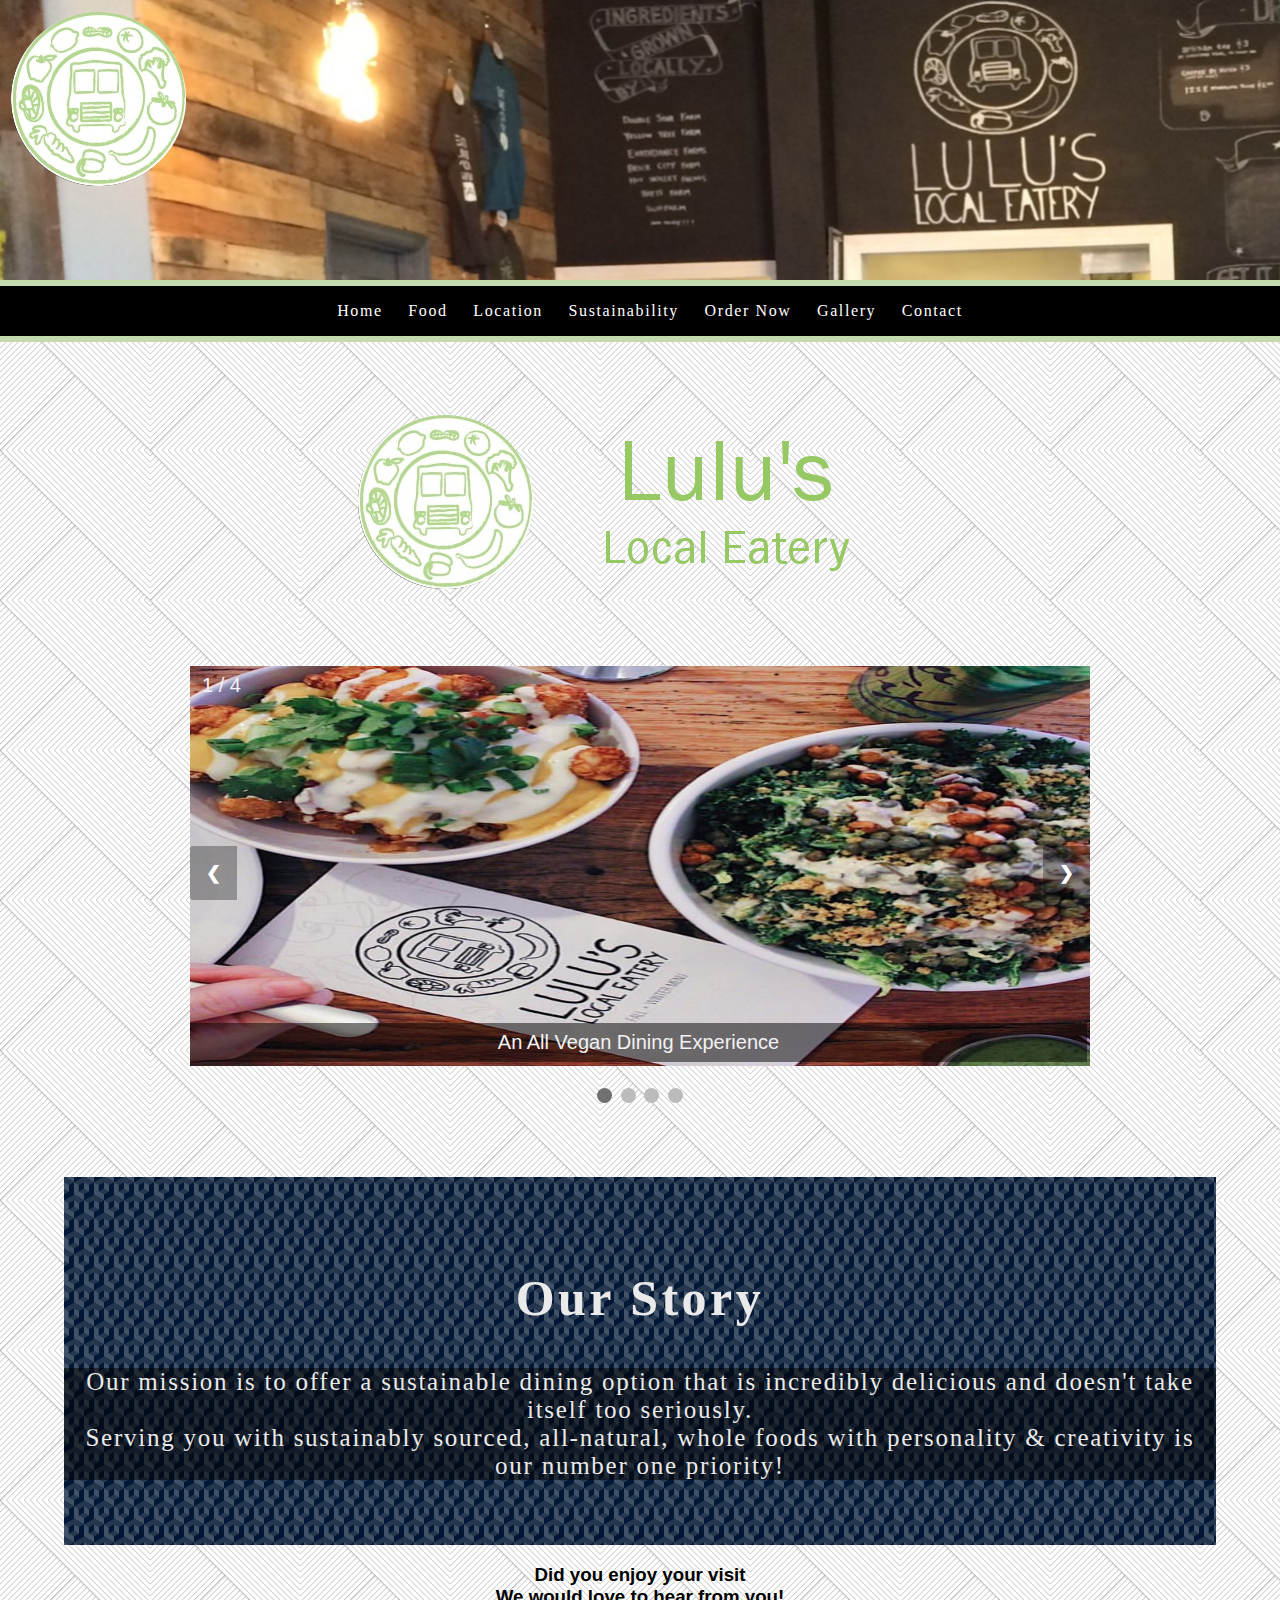
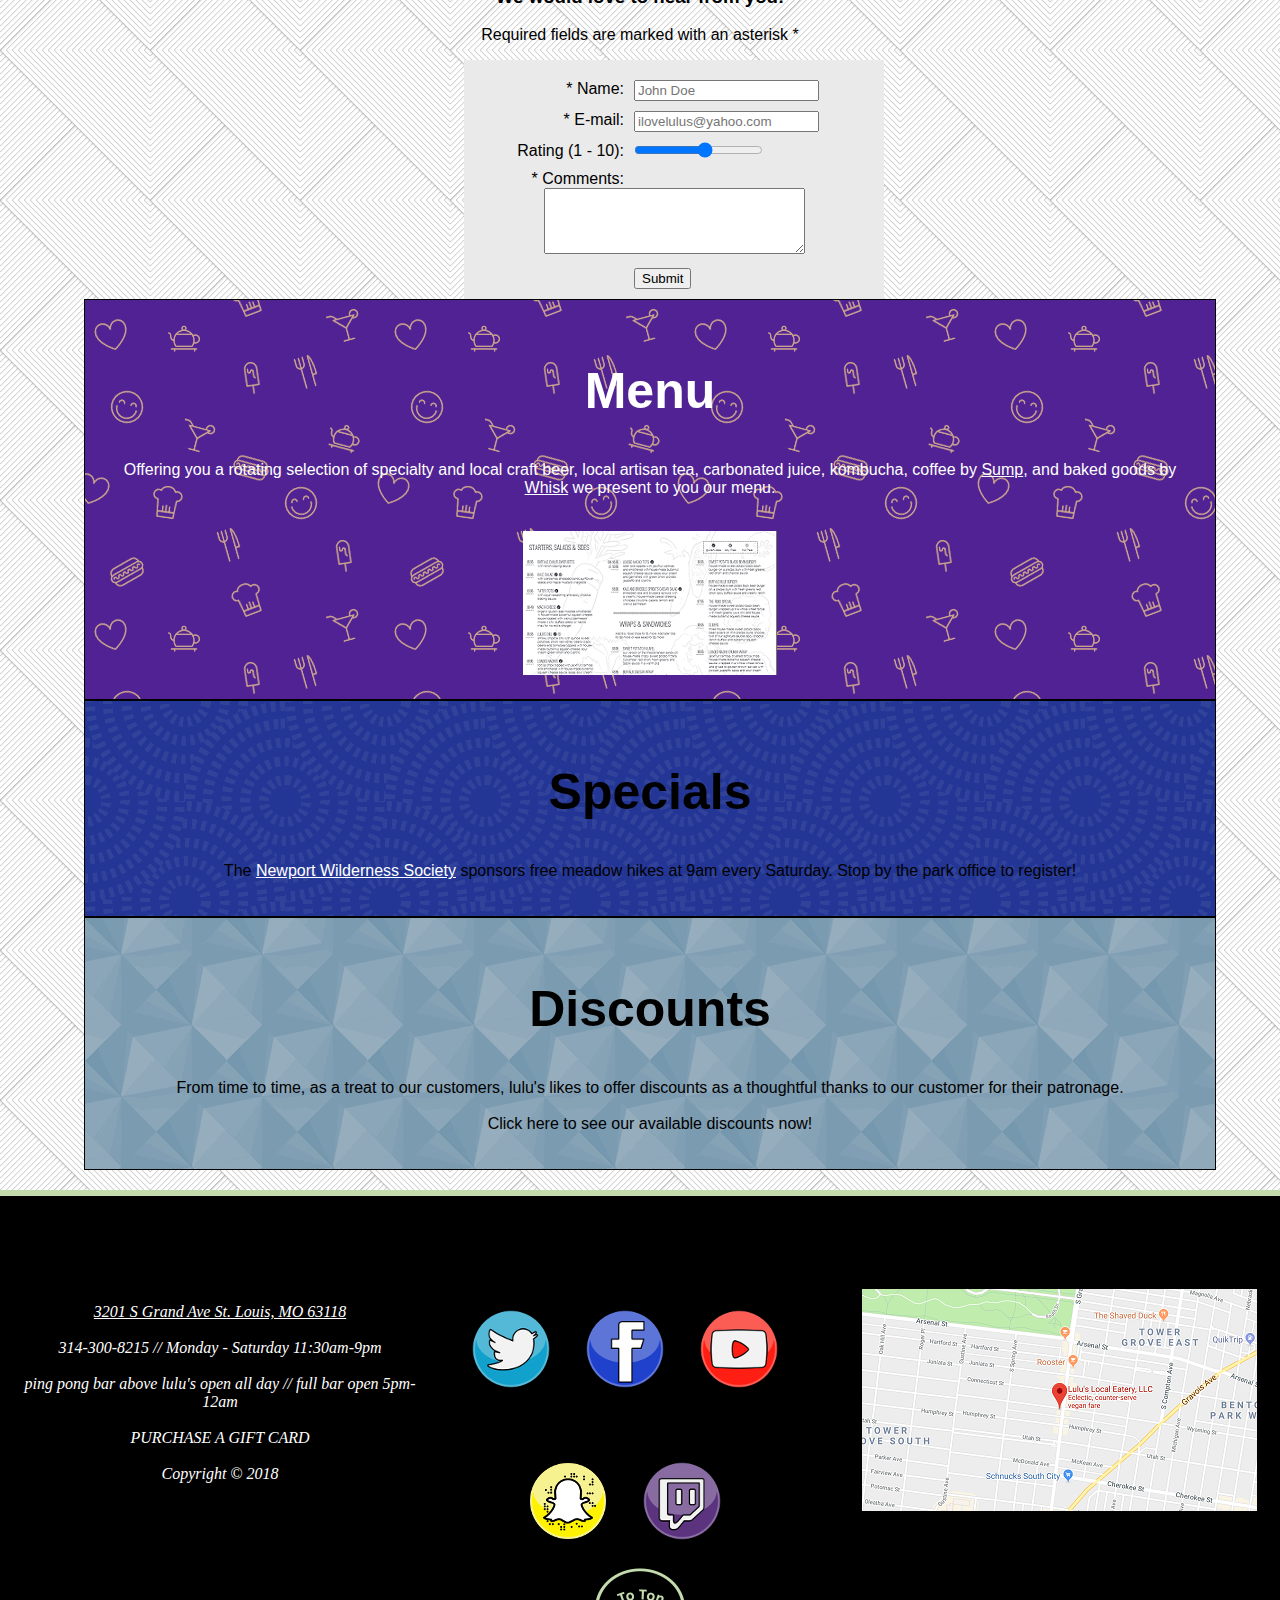
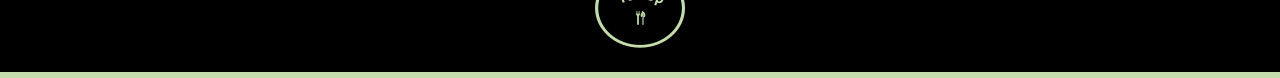
==== index.html @ a6d806a1 "Initial Commit" ====
<!--Designed by Jasmine, edited by Nathan -->
<!DOCTYPE html>
<html>
  <head>
    <meta charset="UTF-8">
  <meta name="viewport" content="width=device-width,initial-scale=1">
    <title>Lulu's Local Eatery</title>
  <link rel="shortcut icon" href="favicon.ico" type="image/vnd.microsoft.icon">
  <link rel="stylesheet" type="text/css" href="styles/style.css">
  </head>
  <body>
    <div id = root>
		<div class= bannerArea>
			<a href="index.html#logo"><img src="assets/logo2.png" id="logo" alt="lulu's home logo"></a>
		</div>
		<div id = navArea>
			<nav>
				<ul id="navul">		
					<li><a href="index.html">Home</a></li>
					<li><a href="food.html">Food</a></li>
					<li><a href="location.html">Location</a></li>
					<li><a href="sustain.html">Sustainability</a></li>
					<li><a href="order.html">Order Now</a></li>
					<li><a href="gallery.html">Gallery</a></li>
					<li><a href="contact.html">Contact</a></li>
				</ul>
			</nav>
			<script>
				window.onscroll = function() {myFunction()};

				var navbar = document.getElementById("navbar");
				var sticky = navbar.offsetTop;

				function myFunction() {
				  if (window.pageYOffset >= sticky) {
					navbar.classList.add("sticky")
				  } else {
					navbar.classList.remove("sticky");
				  }
				}
			</script>
		</div>
				<div class = bodyGrid>
					<div class=maincontent>
						<img src="assets/logo3.png" alt="lulu's local eatery" id="imgfront"><br>
			 			 <!-- Slideshow container -->
						<div class="slideshow-container">
							<!-- Full-width images with number and caption text -->
							<div class="mySlides fade">
								<div class="numbertext">1 / 4</div>
								<img src="assets/menu4.jpg" style="width:100%" height="400px">
								<div class="text">An All Vegan Dining Experience</div>
							</div>
							<div class="mySlides fade">
								<div class="numbertext">2 / 4</div>
								<img src="assets/giftCard.jpg" style="width:100%" height="400px">
								<div class="text">Buy A Gift Card Now!</div>
							</div>
							<div class="mySlides fade">
								<div class="numbertext">3 / 4</div>
								<img src="assets/food25.jpg" style="width:100%" height="400px">
								<div class="text">Peace, love and veggie burgers y’all ✌️💗🍔 </div>
							</div>
							<div class="mySlides fade">
								<div class="numbertext">4 / 4</div>
								<img src="assets/food22.jpg" style="width:100%" height="400px">
								<div class="text">JALAPEÑO POPPER MAC N CHEESE ON SPECIAL TODAY! 🔥🔥🔥</div>
							</div>
							  <!-- Next and previous buttons -->
							  <a class="prev" onclick="plusSlides(-1)">&#10094;</a>
							  <a class="next" onclick="plusSlides(1)">&#10095;</a>
						</div>
						<br>
						<!-- The dots/circles -->
						<div style="text-align:center">
						  <span class="dot" onclick="currentSlide(1)"></span>
						  <span class="dot" onclick="currentSlide(2)"></span>
						  <span class="dot" onclick="currentSlide(3)"></span>
						  <span class="dot" onclick="currentSlide(4)"></span>
						</div>
						<script>
							var slideIndex = 1;
							showSlides(slideIndex);

							function plusSlides(n) {
							  showSlides(slideIndex += n);
							}

							function currentSlide(n) {
							  showSlides(slideIndex = n);
							}

							function showSlides(n) {
							  var i;
							  var slides = document.getElementsByClassName("mySlides");
							  var dots = document.getElementsByClassName("dot");
							  if (n > slides.length) {slideIndex = 1}    
							  if (n < 1) {slideIndex = slides.length}
							  for (i = 0; i < slides.length; i++) {
								  slides[i].style.display = "none";  
							  }
							  for (i = 0; i < dots.length; i++) {
								  dots[i].className = dots[i].className.replace(" active", "");
							  }
							  slides[slideIndex-1].style.display = "block";  
							  dots[slideIndex-1].className += " active";
							}
							</script>
						<div id="back">
						<h2 class="story">Our Story</h2>
							<p class="story" id="storyp">Our mission is to offer a sustainable dining option that is incredibly delicious and doesn't take itself too seriously.<br>Serving you with sustainably sourced, all-natural, whole foods with personality & creativity is our number one priority!
							</p>
							</div>
							
						<h3>Did you enjoy your visit <br>
						We would love to hear from you!</h3>
						<p>Required fields are marked with an asterisk *</p>
						<form  method="post" action="http://webdevbasics.net/scripts/demo.php">
						<label for="myName">* Name:</label>
						<input class="indexinput" type="text" name="myName" id="myName" required="required" placeholder="John Doe">
						<label for="myEmail">* E-mail:</label>
						<input class="indexinput" type="text" name="myEmail" id="myEmail" required="required" placeholder="ilovelulus@yahoo.com">
						<label for="myRating">Rating (1 - 10):</label>
						<input class="indexinput" type="range" name="myRating" id="myRating" min="1" max="10">
						<label for="myComments">* Comments:</label>
						<textarea id="indextextarea" name="myComments" id="myComments" rows="4"cols="30"></textarea>
						<input class="indexinput" id="mySubmit" type="submit" value="Submit" required="required">
					</div>
					<div class=gencontent>
						<div id=menu>
							<h2 class="h2">Menu</h2>
							<p class="p">Offering you a rotating selection of specialty and local craft beer, local artisan tea, carbonated juice, kombucha, coffee by <a href="https://www.sumpcoffee.com/" alt="Link to Sump Coffee"> Sump</a>, and baked goods by <a href="http://whiskstl.com/" alt="Like to Whisk">Whisk</a> we present to you our menu.<br><br>
							</p>
							<a href="assets/Lulus_Menu_Fall17.pdf" alt="Go to menu"><img src="assets/menu.png" alt="menu">
							</a>
							
						</div>
						<div id=specials>
							<h2 class="h2">Specials</h2>
							<p class="p">The <a href="http://newportwildernesssociety.org">
								Newport Wilderness Society</a> sponsors free meadow hikes at 9am every Saturday. Stop by the park office to register!</p>
						</div>
						<div id=discounts>
							<h2>Discounts</h2>
								<p class="p">From time to time, as a treat to our customers, lulu's likes to offer discounts as a thoughtful thanks to our customer for their patronage. <br><br>Click here to see our available discounts now!
								</p>
						</div>
					</div>
					
				</div>
				
				<div class=footerArea>
					   <div id= social>
						  <a href="https://www.facebook.com/pg/Lulus-Local-Eatery-132285260224330/photos/?ref=page_internal" target="_blank"><img src="assets/twitter2.png" alt="Twitter"></a>
						  
						  <a href="https://www.facebook.com/pg/Lulus-Local-Eatery-132285260224330/photos/?ref=page_internal" target="_blank"><img src="assets/facebook.png" alt="FaceBook"></a>
						  
						  <a href="https://www.youtube.com/watch?v=18LAsnNGTlw" target="_blank"><img src="assets/youtube.png" alt="YouTube"></a><br>
						  <br>
						  <a href="https://accounts.snapchat.com/accounts/login?continue=https%3A%2F%2Faccounts.snapchat.com%2Faccounts%2Fwelcome" target="_blank"><img src="assets/snapchat.png" alt="Snapchat"></a>
						  
						  <a href="https://www.twitch.tv/login" target="_blank"><img src="assets/twitch.png" alt="Twitch"></a><br>
						</div>
					  <div id= info>
						<a href="https://www.google.com/maps/place/Lulu's+Local+Eatery,+LLC/@38.5989912,-90.2430857,15z/data=!4m8!1m2!3m1!2sLulu's+Local+Eatery,+LLC!3m4!1s0x0:0x5e32f72323d673d7!8m2!3d38.5989918!4d-90.2430859" target="_blank" >3201 S Grand Ave St. Louis, MO 63118</a><br><br>
						314-300-8215 // Monday - Saturday 11:30am-9pm<br><br>
						ping pong bar above lulu's open all day // full bar open 5pm-12am<br><br>
						PURCHASE A GIFT CARD<br><br>
						Copyright &copy; 2018<br><br>
					  </div>
					  <div id = location>
						<img src="assets/location.png" alt="location">
					  </div>
					  <div id = totop>
						<a href="#logo"><img src="assets/totop.png" alt="to top" height="100px"></a>
					  </div>
		          </div>
	   </div>
  </body>
</html>
---- styles/style.css ----
/*Written by Nathan, Jasmine, Gabe*/ 
#root {
   height:100vh;
   width:100vw;
   display:grid;
   grid-template-rows:3fr 1fr 5fr 5fr;
   grid-template-columns:1fr 1fr 1fr;
   grid-template-areas:
   'bannerArea bannerArea bannerArea'
   'navArea navArea navArea'
   'bodyArea bodyArea bodyArea'
   'footerArea footerArea footerArea';
 }
body {	margin:0; 
		background-image: url('../assets/diagonal-striped-brick.png');
}

 
 .bodyGrid {
   grid-area:bodyArea;
   margin:auto;
   width:90%;
   padding: 20px;
   font-family: "Trebuchet MS", Helvetica, sans-serif;
   grid-template-rows:4fr 3fr;
   grid-template-columns:3fr;
   grid-template-areas:
   'maincontent maincontent maincontent'
   'gencontent	gencontent	gencontent';
 }
  .maincontent{
   grid-area:maincontent;
   text-align: center;
 }
 .gencontent{
	grid-area: gencontent;
	background-color: #000000;
	margin: auto;
	background-image: url('../assets/food.png');
	margin-left: 20px;
	grid-template-rows: 1fr;
	grid-template-columns: 1fr 1fr 1fr;
	grid-template-areas:
	'menus specials discounts';
 }
 .footerArea {
	grid-area:footerArea;
	background-color: black;
    display:grid;
	color: #ffffff;
	padding: 50px 10px 10px 10px;
	border-top: 6px solid #c4dbad;
	border-bottom: 6px solid #c4dbad;
    grid-template-rows: 3fr 1fr;
	grid-template-columns: 1fr 1fr 1fr;
	grid-template-areas:
	'info social location'
	'totop totop totop';	
	
}	

 #storyp { font-size: 25px; 
			padding-left: 20px;
			padding-right: 20px;
			background-color: rgba(0, 0, 0, 0.5); }
 }
 .bannerArea {
	grid-area:bannerArea;
	background-image: url('../assets/lulusnew.jpg');
	background-size: cover;
	background-repeat: no-repeat;	
 }
 #navArea { 
	grid-area: navArea;
	background-color: black;
	text-align: center;
 }

nav li {
    display: inline-block;
	padding-right: 20px;
}

nav a {	text-decoration:none;
		color:white;
}

nav li a:hover{ color: #c4dbad;  }
nav a:visited { color:white; }

nav { letter-spacing: 0.1em;
     text-decoration:none;
	 border-top: 6px solid #c4dbad;
	 border-bottom: 6px solid #c4dbad;
}
#navbar {
  overflow: hidden;
  background-color: #333;
}
 .sticky {
  position: fixed;
  top: 0;
  width: 100%;
  z-index:1;
}

.sticky + .maincontent{
  padding-top: 60px;
}
 nav ul { list-style-type: none; }
 h2 { font-size: 50px; }
 .story { color: #eaeaea;
		  font-family: Marker Felt, fantasy; 
		  text-align: center;
		  letter-spacing: .07em;
 }
 #back { background-image: url('../assets/cutcube.png');
		 background-color: #001836;
		 padding-bottom: 40px;
		 padding-top: 50px;
		 margin-top: 70px;	 
 }
.footerArea a:visited { color: #c4dbad; }
#info { grid-area: info;
		text-align: center;
    	font-style: italic;
        margin:auto;
}
#social {
    margin:auto;
    grid-area: social;
	padding: 10px 10px 10px 10px;
	text-align: center;
	
}
#social img { margin-top: 50px;
			  padding-right: 30px;
 }
/* #social img{	 
			margin-top: 50px;
			padding-right: 30px;
 } */
 #location { 
     grid-area: location;
     margin:auto;
 }
 #totop { grid-area: totop;
 margin: auto;
 }
 #menu { grid-area: menu;
			border: 1px solid #000000;
			//background-color: rgba(201, 157, 227);
			background-color: #502294;
			padding: 20px;
			text-align: center;
			background-image: url('../assets/food.png');
            color:white;
 }

/*#menu a:visited {
    color:white;
}
#menu a {
    color:white;
}*/
 #menu #specials #discounts p { font-size: 25px; } 
 
  #specials { grid-area: menu;
			border: 1px solid #000000;
			background-color: #233696;
			padding: 20px;
			text-align: center;
			background-image: url('../assets/swirl.png');
 }
  #discounts { grid-area: menu;
			border: 1px solid #000000;
			background-color: #20618c;
			padding: 20px;
			text-align: center;
			background-image: url('../assets/diagmonds-light.png');
 }
 #h2 { color: #}

form { background-color:#eaeaea;
	   font-family: Arial, sans-serif;
       padding: 10px;
	   min-width: 400px;
	   margin-right: 500px;
	   margin-left: 400px;
	   }
label { float: left;
	    width: 150px; 
        clear: left;
	    text-align: right; 
	    padding-right: 10px;
	    margin-top: 10px;
		}
.indexinput, #textarea { margin-top: 10px; 
                  display: block;
				  } 
#mySubmit { margin-left: 160px; }

 /* Slideshow container */
.slideshow-container {
  max-width: 900px;
  position: relative;
  margin: auto;
}

/* Hide the images by default */
.mySlides {
  display: none;
  z-index:2;
}

/* Next & previous buttons */
.prev, .next {
  cursor: pointer;
  position: absolute;
  top: 50%;
  width: auto;
  margin-top: -22px;
  padding: 16px;
  color: white;
  font-weight: bold;
  font-size: 18px;
  transition: 0.6s ease;
  border-radius: 0 3px 3px 0;
  background-color: rgba(0, 0, 0, 0.3);
  user-select: none;
}

/* Position the "next button" to the right */
.next {
  right: 0;
  border-radius: 3px 0 0 3px;
}
.prev {
    left:0;
    border-radius: 3px 0 0 3px;
}

/* On hover, add a black background color with a little bit see-through */
.prev:hover, .next:hover {
  background-color: rgba(0,0,0,0.8);
}

/* Caption text */
.text {
  color: #f2f2f2;
  font-size: 20px;
  padding: 8px 12px;
  position: absolute;
  bottom: 8px;
  width: 97%;
  text-align: center;
  background-color: rgba(0, 0, 0, 0.5);
}

/* Number text (1/4 etc) */
.numbertext {
  color: #f2f2f2;
  font-size: 20px;
  padding: 8px 12px;
  position: absolute;
  top: 0;
}

/* The dots/bullets/indicators */
.dot {
  cursor: pointer;
  height: 15px;
  width: 15px;
  margin: 0 2px;
  background-color: #bbb;
  border-radius: 50%;
  display: inline-block;
  transition: background-color 0.6s ease;
}

.active, .dot:hover {
  background-color: #717171;
}

/* Fading animation */
.fade {
  -webkit-animation-name: fade;
  -webkit-animation-duration: 3s;
  animation-name: fade;
  animation-duration: 3s;
}
@-webkit-keyframes fade {
  from {opacity: .4}
  to {opacity: 1}
}

@keyframes fade {
  from {opacity: .4}
  to {opacity: 1}
}
/* end of slideshow css */
  #logo { position: relative;
		 -webkit-animation-name: fade;
		 -webkit-animation-duration: 2s;
		 animation-name: fade;
		 animation-duration: 2s;
 }
 @-webkit-keyframes fade {
	from {opacity: .7}
	to {opacity: 1}
 }
 
 /* On smaller screens, decrease text size */
@media only screen and (max-width: 300px) {
  .text {font-size: 11px}
}
@media only screen and (max-width: 950px) {
		 
 	.bannerArea {
	grid-area:bannerArea;
	background-image: url('../assets/lulus.jpg');
    background-repeat:no-repeat;
    background-size:cover;
	}
}

@media only screen and (max-width: 1280px) {
    .bannerArea{
    grid-area:bannerArea;
	background-image: url('../assets/lulusnew.jpg');
	background-repeat: no-repeat;
    }
}


@media only screen and (max-width: 1920px) {
    .bannerArea{
    grid-area:bannerArea;
	background-image: url('../assets/lulusnew.jpg');
	background-repeat: no-repeat;
    background-size:cover;
    }
}

a:visited {
    color: white;
}
a {
    color:white;
}
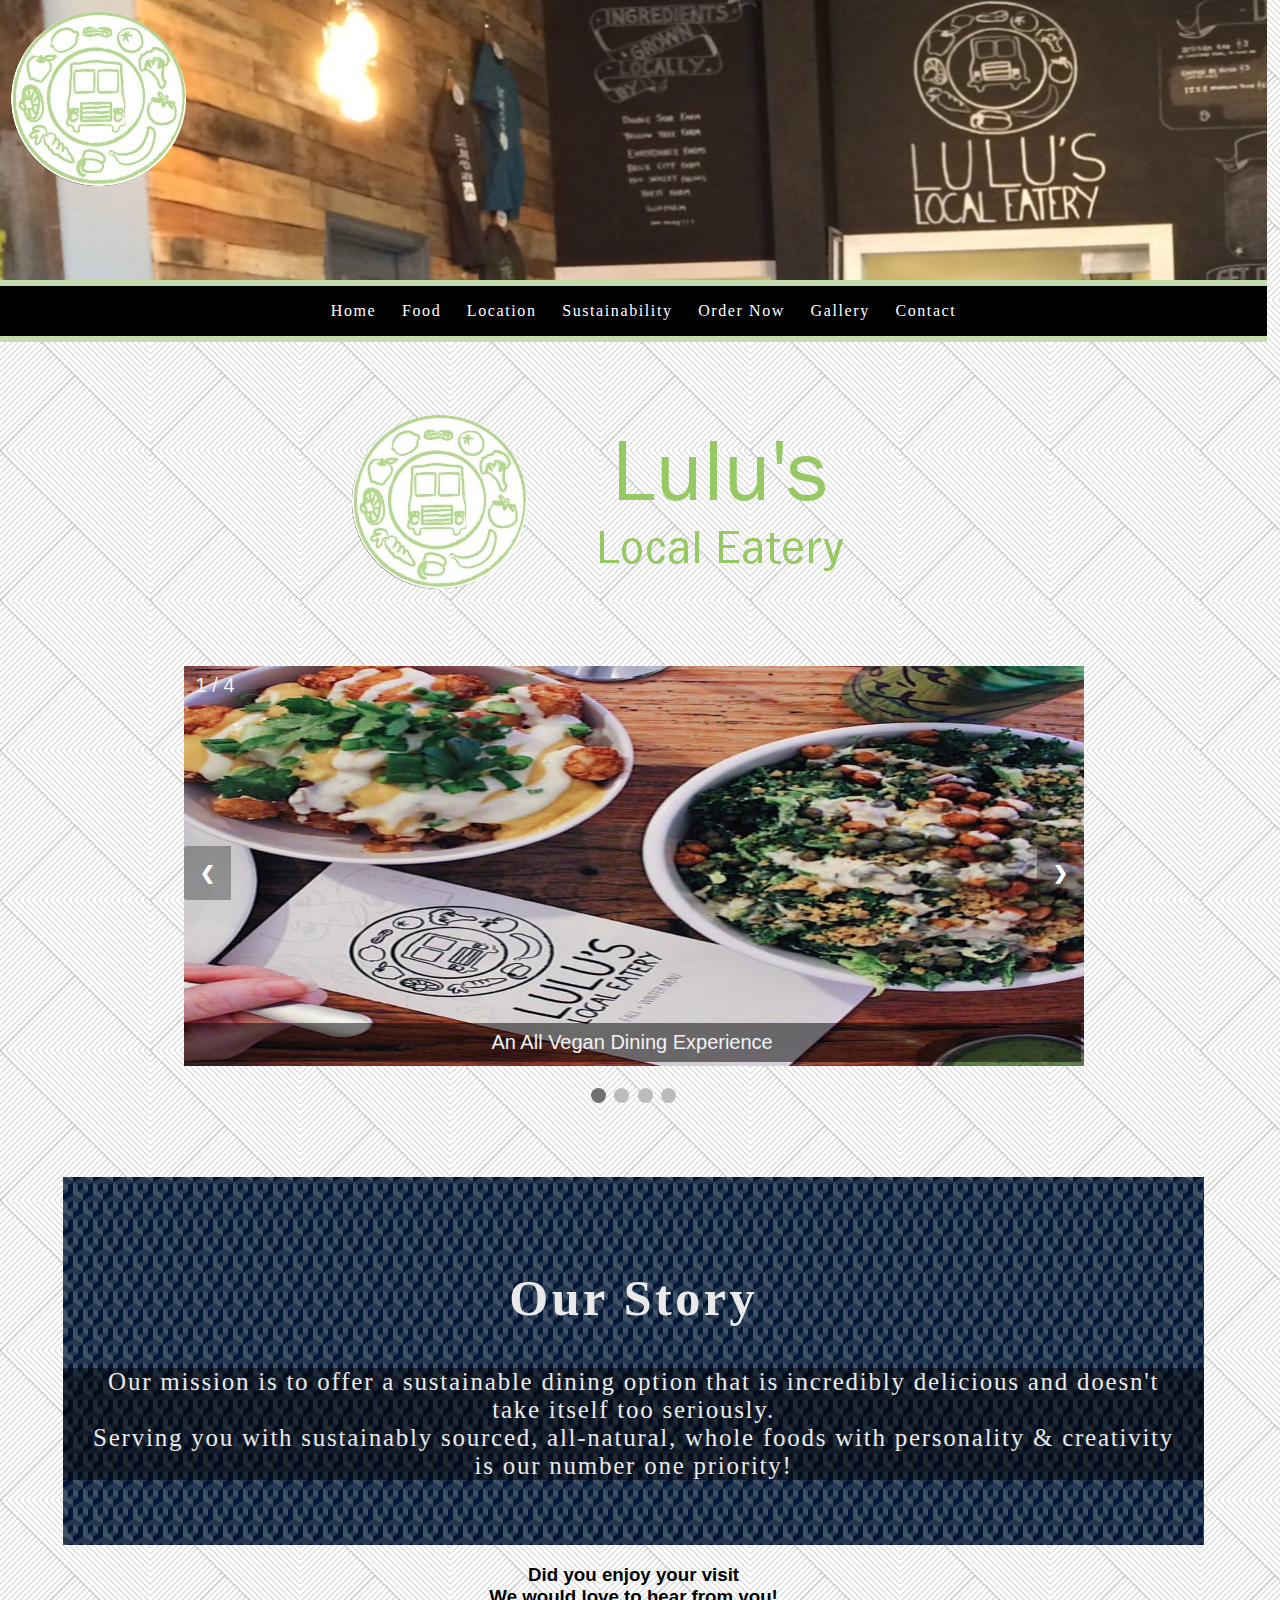
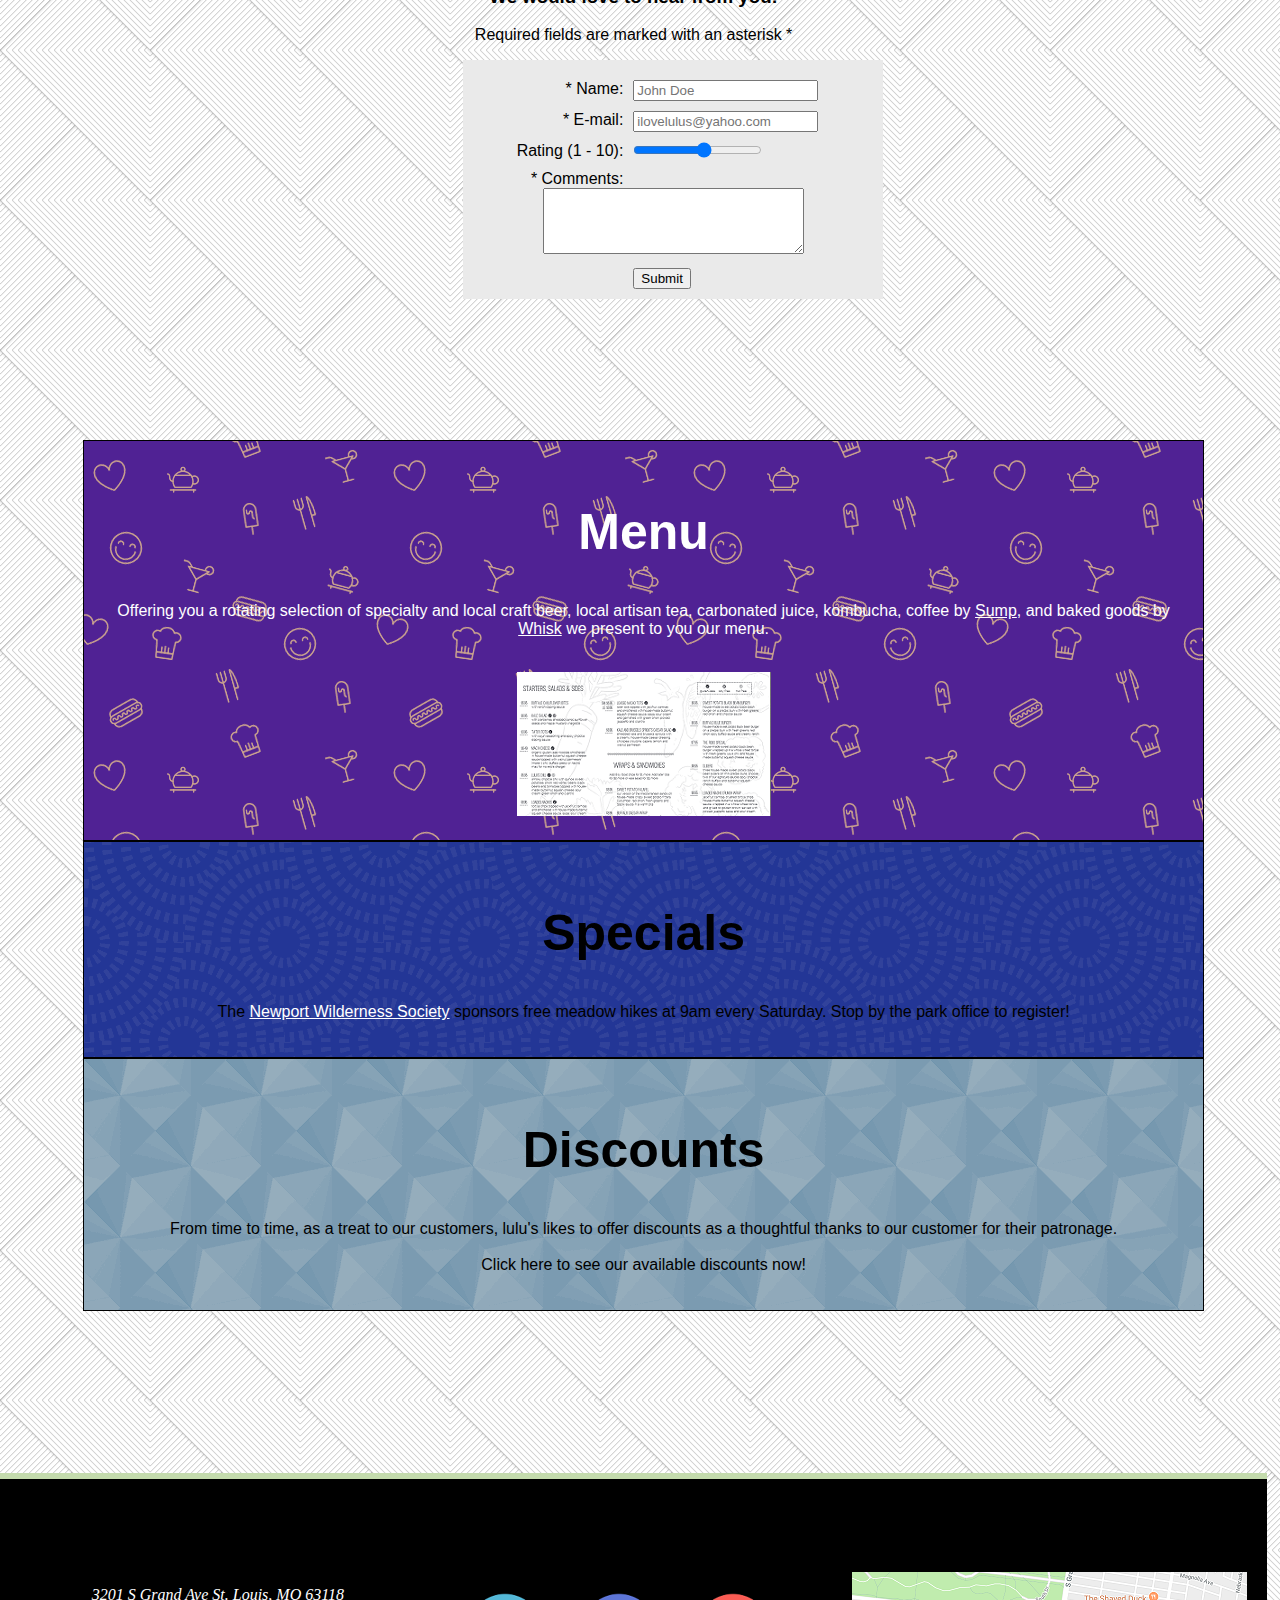
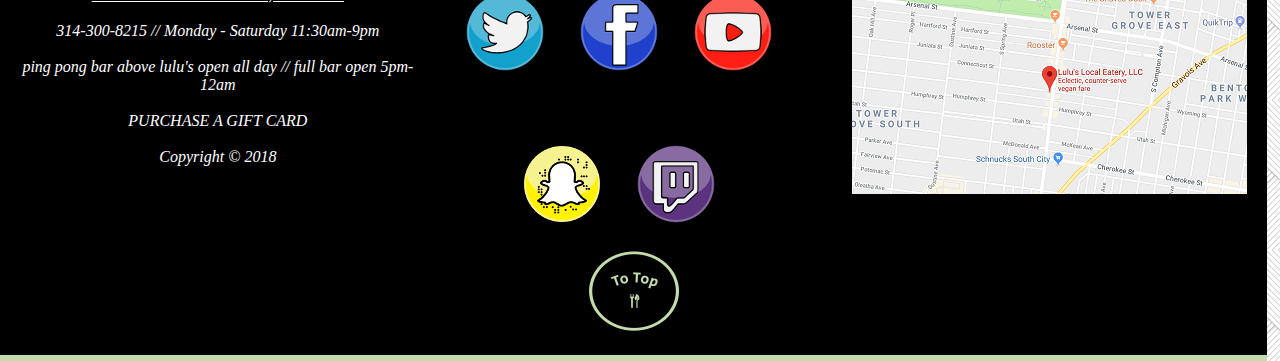
==== commit 699e3011: "CSS fixing" ====
--- a/index.html
+++ b/index.html
@@ -7,6 +7,7 @@
     <title>Lulu's Local Eatery</title>
   <link rel="shortcut icon" href="favicon.ico" type="image/vnd.microsoft.icon">
   <link rel="stylesheet" type="text/css" href="styles/style.css">
+  <link rel="stylesheet" type ="text/css" href="styles/home.css">
   </head>
   <body>
     <div id = root>
--- a/styles/style.css
+++ b/styles/style.css
@@ -1,7 +1,7 @@
 /*Written by Nathan, Jasmine, Gabe*/ 
 #root {
    height:100vh;
-   width:100vw;
+   width:99vw;
    display:grid;
    grid-template-rows:3fr 1fr 5fr 5fr;
    grid-template-columns:1fr 1fr 1fr;
@@ -15,34 +15,7 @@
 		background-image: url('../assets/diagonal-striped-brick.png');
 }
 
- 
- .bodyGrid {
-   grid-area:bodyArea;
-   margin:auto;
-   width:90%;
-   padding: 20px;
-   font-family: "Trebuchet MS", Helvetica, sans-serif;
-   grid-template-rows:4fr 3fr;
-   grid-template-columns:3fr;
-   grid-template-areas:
-   'maincontent maincontent maincontent'
-   'gencontent	gencontent	gencontent';
- }
-  .maincontent{
-   grid-area:maincontent;
-   text-align: center;
- }
- .gencontent{
-	grid-area: gencontent;
-	background-color: #000000;
-	margin: auto;
-	background-image: url('../assets/food.png');
-	margin-left: 20px;
-	grid-template-rows: 1fr;
-	grid-template-columns: 1fr 1fr 1fr;
-	grid-template-areas:
-	'menus specials discounts';
- }
+
  .footerArea {
 	grid-area:footerArea;
 	background-color: black;
--- a/styles/home.css
+++ b/styles/home.css
@@ -0,0 +1,28 @@
+ .bodyGrid {
+   grid-area:bodyArea;
+   margin:auto;
+   width:90%;
+   display:grid;
+   padding: 20px;
+   font-family: "Trebuchet MS", Helvetica, sans-serif;
+   grid-template-rows:4fr 3fr;
+   grid-template-columns:3fr;
+   grid-template-areas:
+   'maincontent maincontent maincontent'
+   'gencontent	gencontent	gencontent';
+ }
+  .maincontent{
+   grid-area:maincontent;
+   text-align: center;
+ }
+ .gencontent{
+	grid-area: gencontent;
+	background-color: #000000;
+	margin: auto;
+	background-image: url('../assets/food.png');
+	margin-left: 20px;
+	grid-template-rows: 1fr;
+	grid-template-columns: 1fr 1fr 1fr;
+	grid-template-areas:
+	'menus specials discounts';
+ }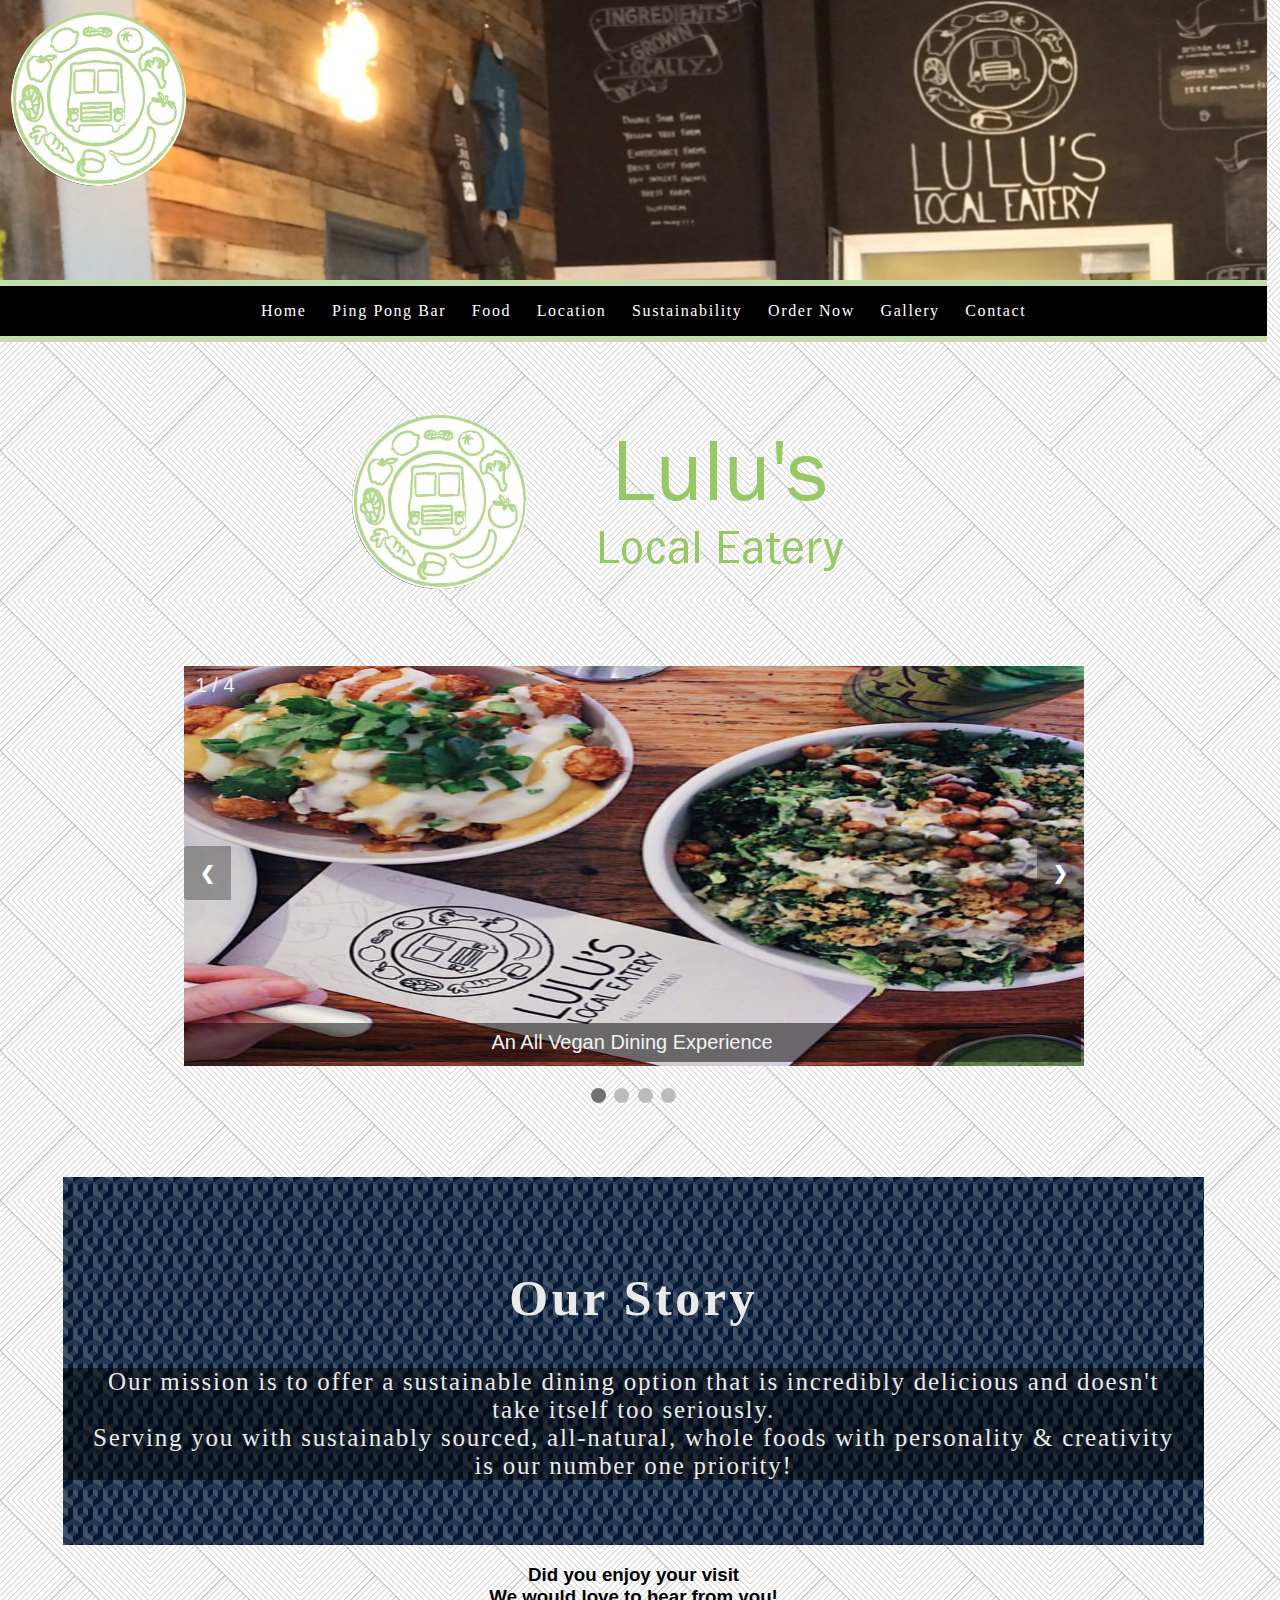
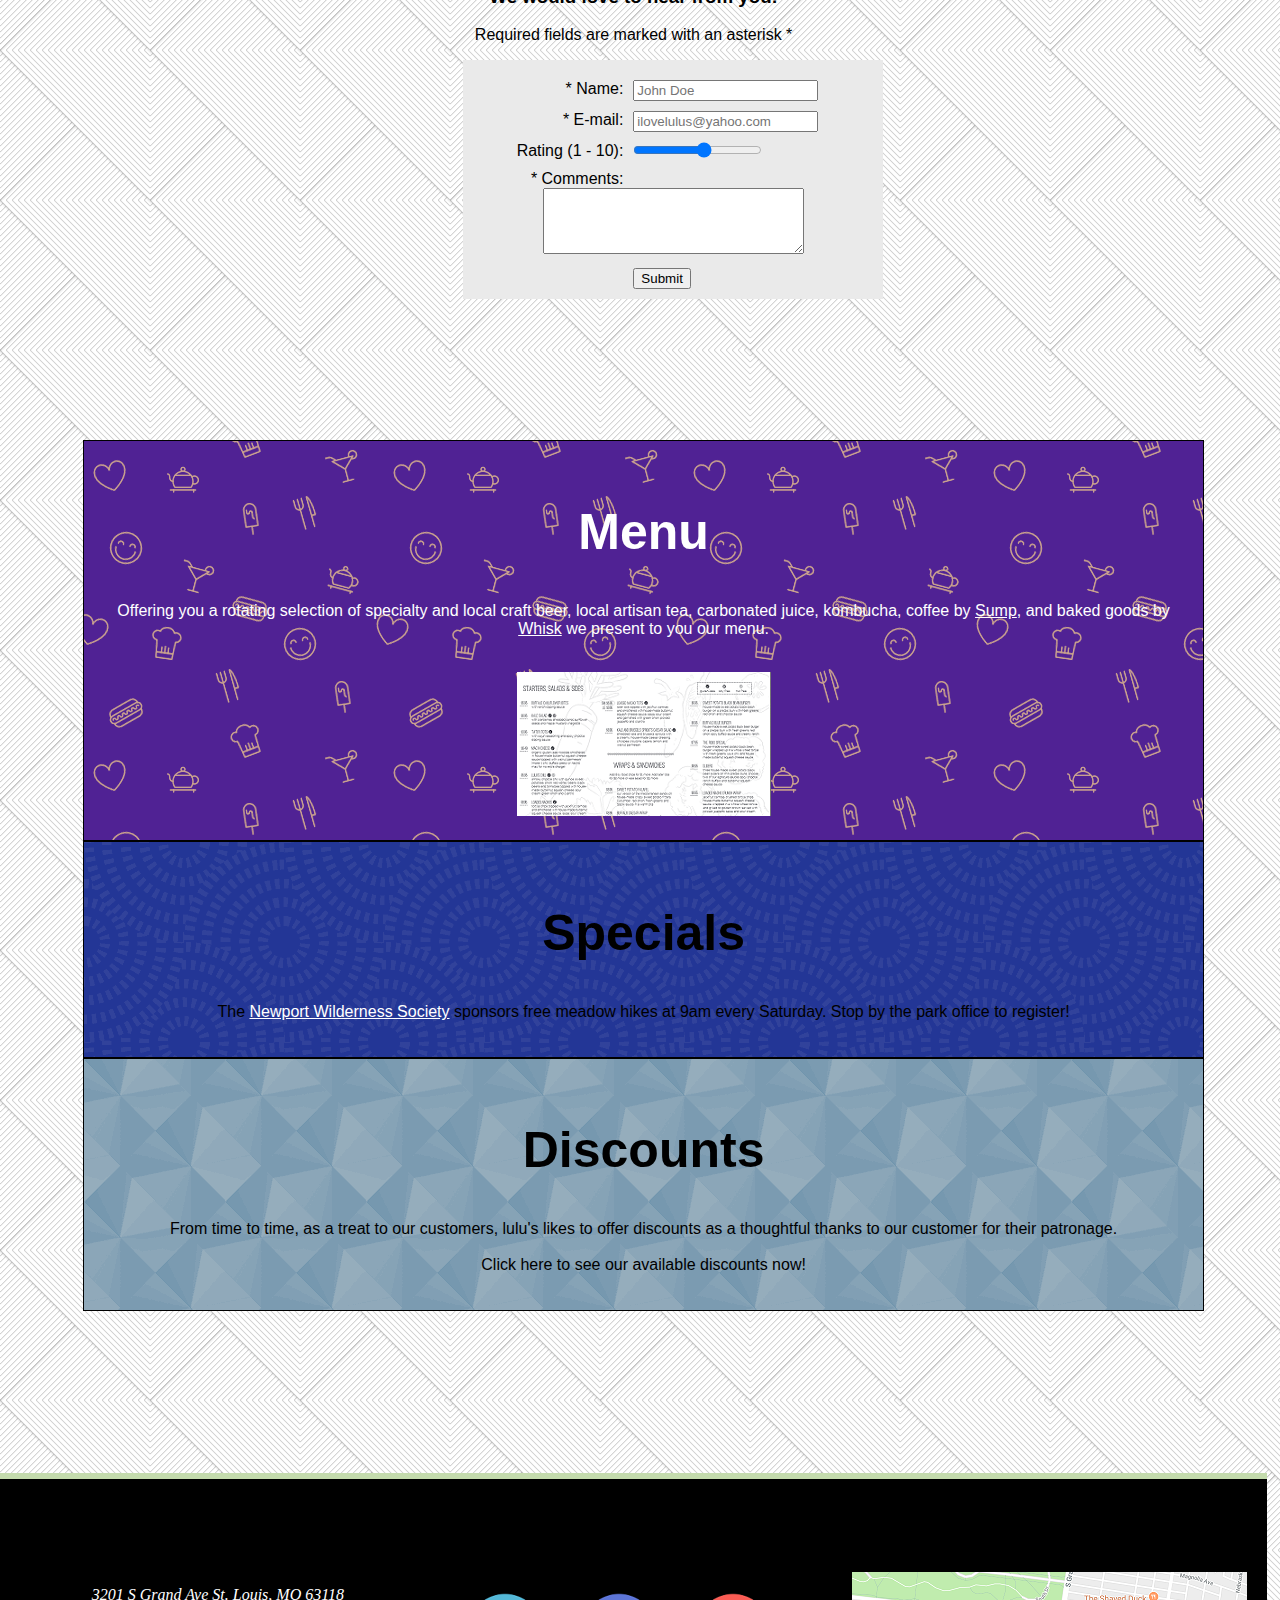
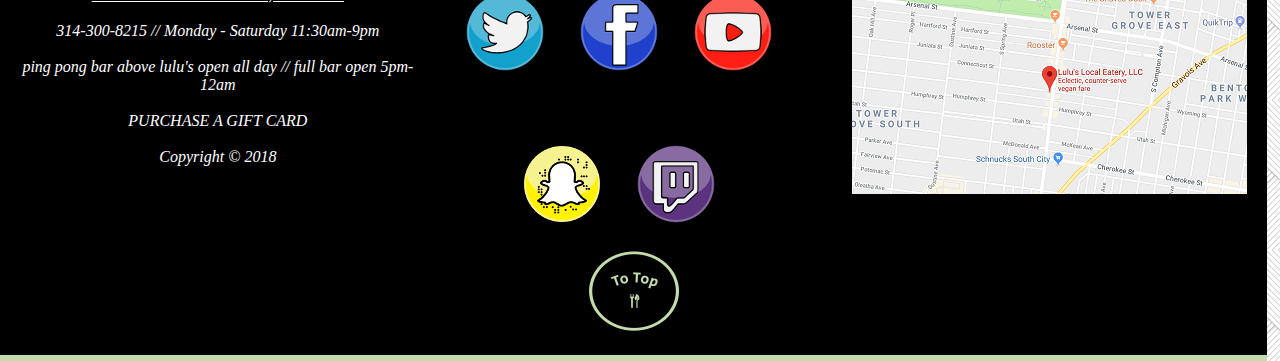
==== commit 63cdb766: "Ping Pong Bar done" ====
--- a/index.html
+++ b/index.html
@@ -18,6 +18,7 @@
 			<nav>
 				<ul id="navul">		
 					<li><a href="index.html">Home</a></li>
+					<li><a href="pingpong.html">Ping Pong Bar</a></li>
 					<li><a href="food.html">Food</a></li>
 					<li><a href="location.html">Location</a></li>
 					<li><a href="sustain.html">Sustainability</a></li>
